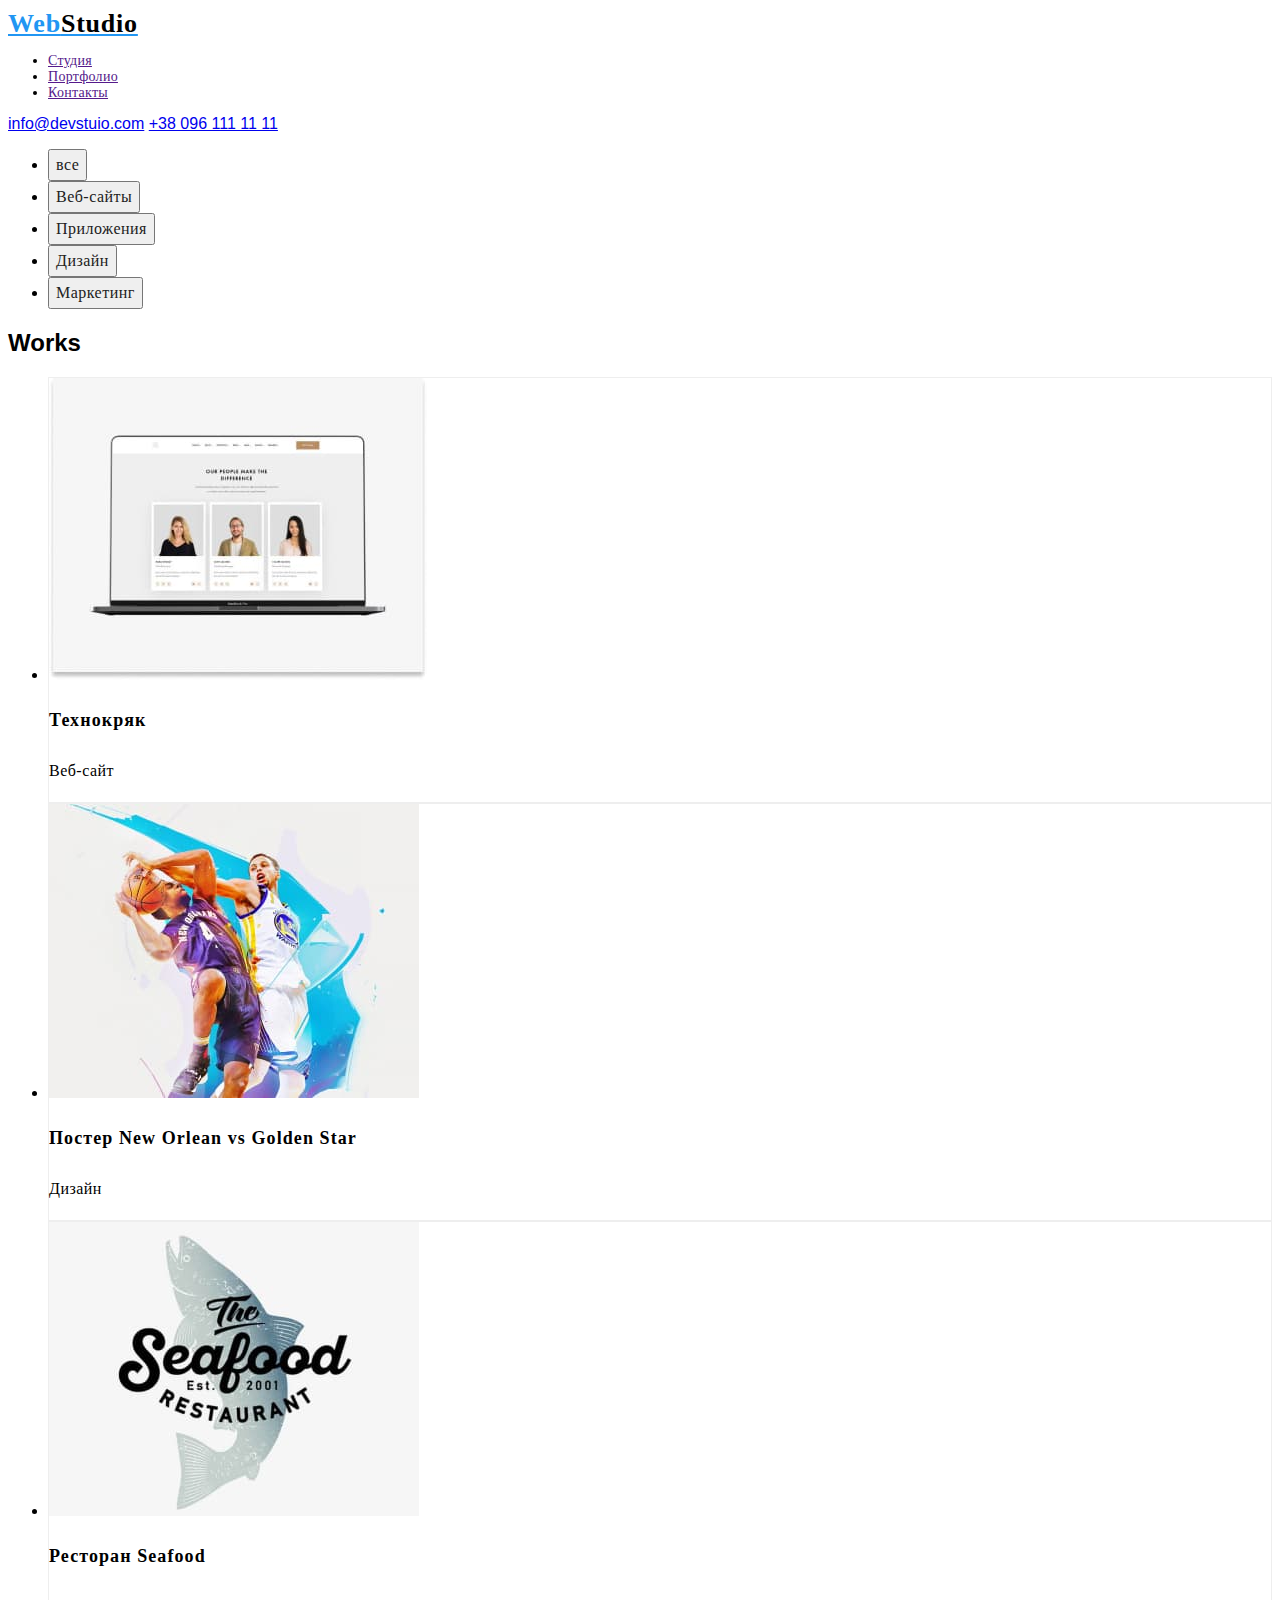
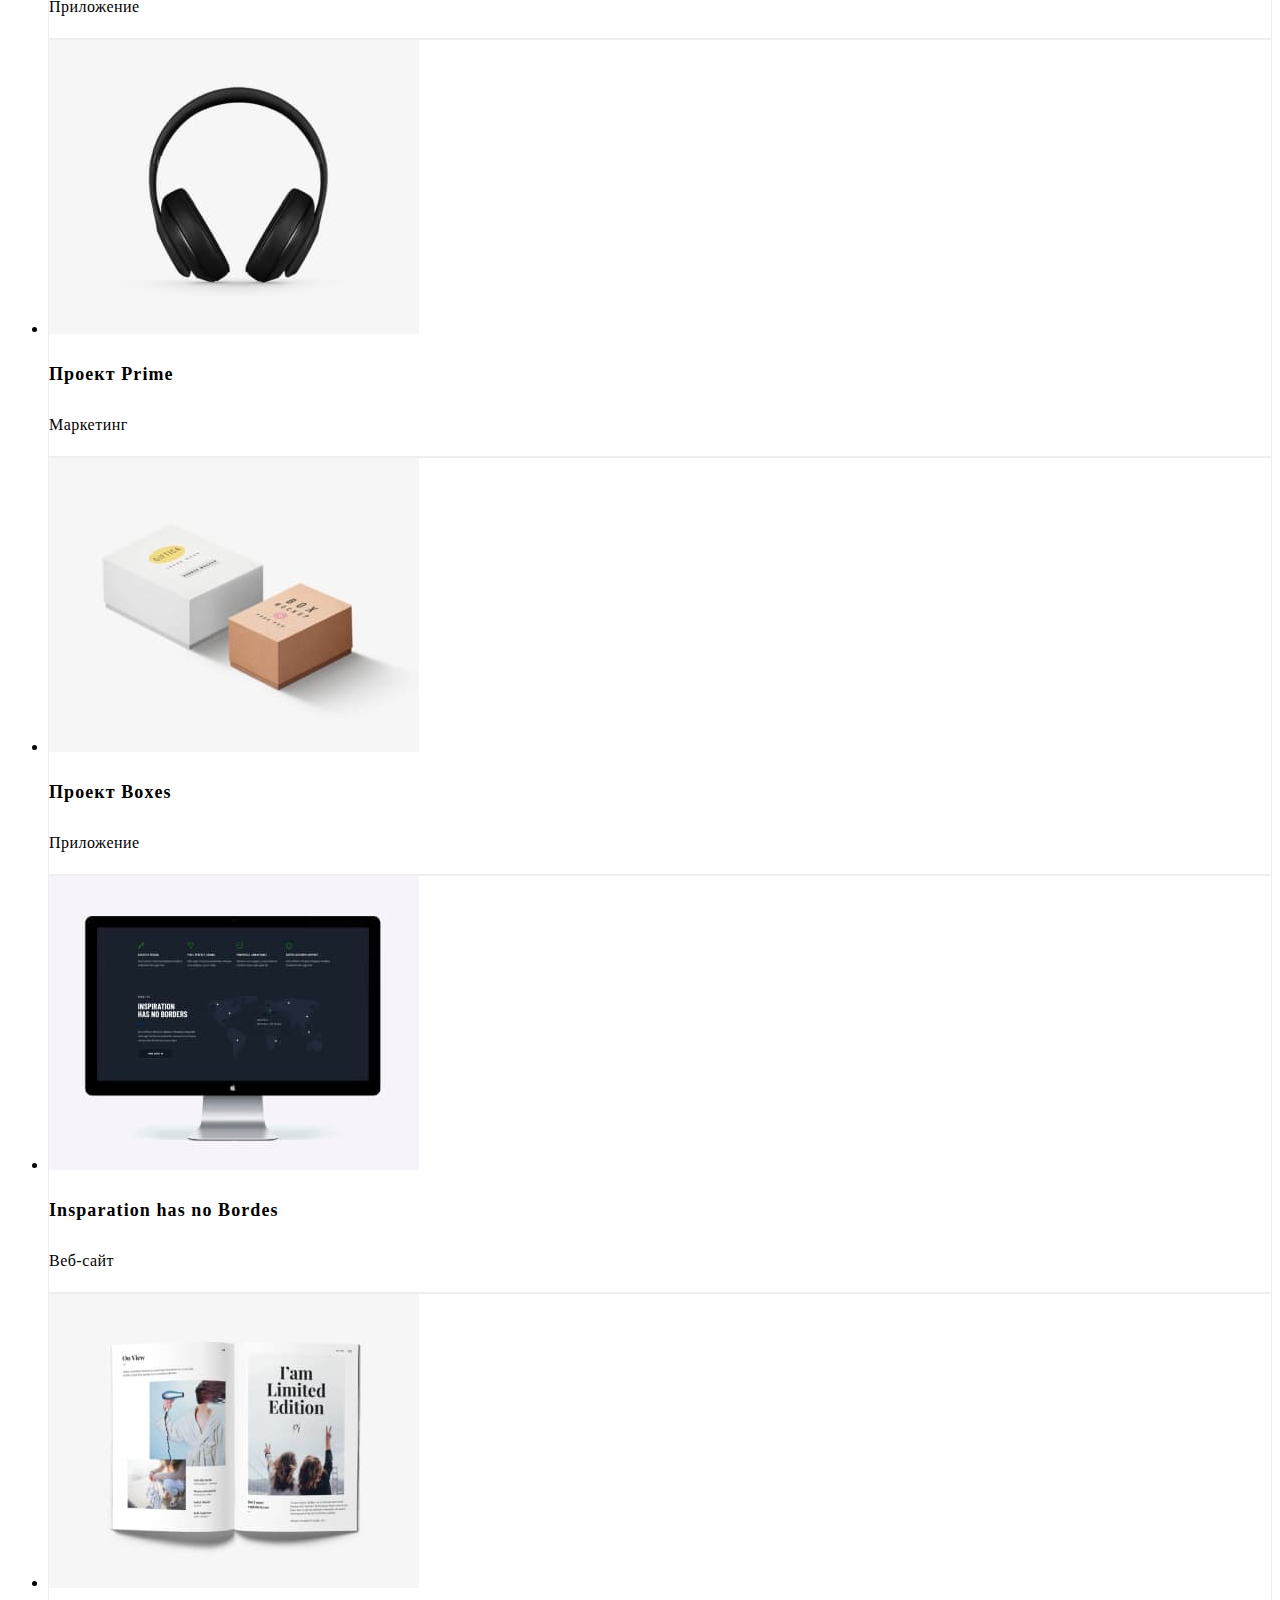
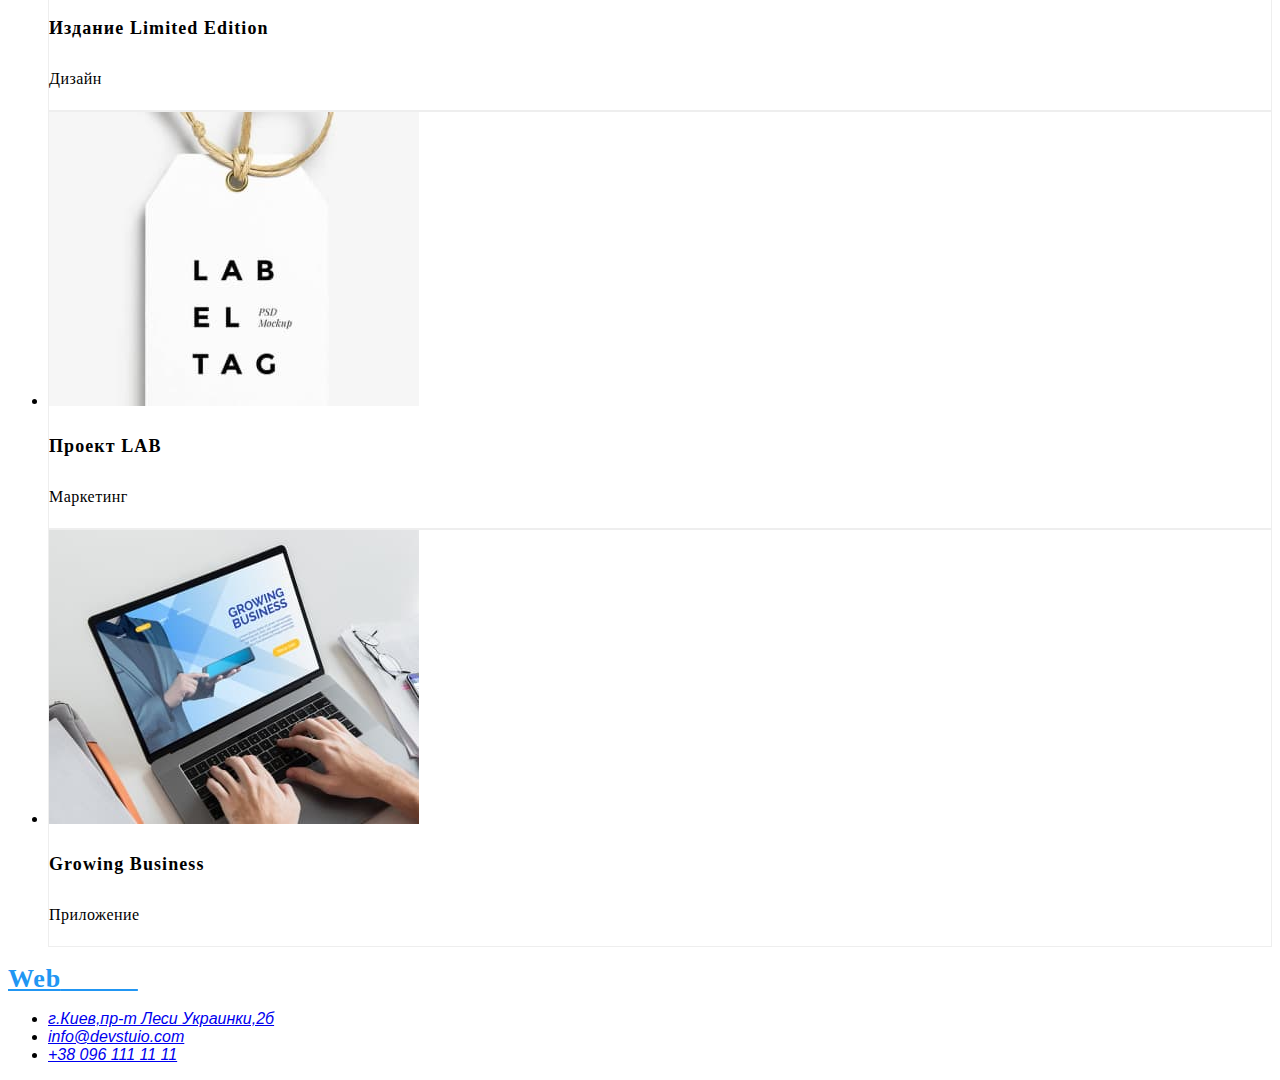
==== portfolio.html @ 61d1430e "Create portfolio.html" ====
<!DOCTYPE html>
<html lang="en">
<head>
    <meta charset="UTF-8">
    <meta http-equiv="X-UA-Compatible" content="IE=edge">
    <meta name="viewport" content="width=device-width, initial-scale=1.0">
    <title>Портфолио</title>
    <link href="./css/style.css" rel="stylesheet"/>
</head>
<body>
    <header>
        <nav>
          <a href="" class="logo">Web<span class="logo-studio-header">Studio</span>
          </a>
          <ul class="nav">
            <li><a href="">Студия</a></li>
            <li><a href="">Портфолио</a></li>
            <li><a href="">Контакты</a></li>
          </ul>
        </nav>
        <a class="link-contacts" href="mailto:info@devstuio.com">info@devstuio.com</a>
        <a class="link-contacts" href="tel:+380961111111">+38 096 111 11 11</a>
      </header>
    <main>
        <!--Portfolio-->
        <!--Filtres-->
        <ul class="filter">
            <li><button class="button">все</button></li>
            <li><button class="button">Веб-сайты</button></li>
            <li><button class="button">Приложения</button></li>
            <li><button class="button">Дизайн</button></li>
            <li><button class="button">Маркетинг</button></li>
        </ul>
        <!--Works-->
        <section>
            <h2 class="works">Works</h2>
            <ul>
                <li class="work-item">
                    <img class="work-img" src="./images/work1.jpg" alt="Ноутбук с открытым веб-сайтом Технокряк">
                    <p class="work-tag">Технокряк</p>
                    <h3 class="work-title">Веб-сайт</h3>
                </li>
                <li class="work-item">
                    <img class="work-img" src="./images/work2.jpg" alt="Постер с двумя баскетболистами">
                    <p class="work-tag">Постер New Orlean vs Golden Star</p>
                    <h3 class="work-title">Дизайн</h3>
                </li>
                <li class="work-item">
                    <img class="work-img" src="./images/work3.jpg" alt="Рыба на белом фоне">
                    <p class="work-tag">Ресторан Seafood</p>
                    <h3 class="work-title">Приложение</h3>
                </li>
                <li class="work-item">
                    <img class="work-img" src="./images/work4.jpg" alt="Наушники">
                    <p class="work-tag">Проект Prime</p>
                    <h3 class="work-title">Маркетинг</h3>
                </li>
                <li class="work-item">
                    <img class="work-img" src="./images/work5.jpg" alt="Коричневая коробка в тени белой большой">
                    <p class="work-tag">Проект Boxes</p>
                    <h3 class="work-title">Приложение</h3>
                </li>
                <li class="work-item">
                    <img class="work-img" src="./images/work6.jpg" alt="Монитор с изображением карты мира в черном фоне">
                    <p class="work-tag">Insparation has no Bordes</p>
                    <h3 class="work-title">Веб-сайт</h3>
                </li>
                <li class="work-item">
                    <img class="work-img" src="./images/work7.jpg" alt="Открытый журнал">
                    <p class="work-tag">Издание Limited Edition</p>
                    <h3 class="work-title">Дизайн</h3>
                </li>
                <li class="work-item">
                    <img class="work-img" src="./images/work8.jpg" alt="Белая бирка Lab el tag на белом фоне">
                    <p class="work-tag">Проект LAB</p>
                    <h3 class="work-title">Маркетинг</h3>
                </li>
                <li class="work-item">
                    <img class="work-img" src="./images/work9.jpg" alt="Ноутбук с сайтом Growing">
                    <p class="work-tag">Growing Business</p>
                    <h3 class="work-title">Приложение</h3>
                </li>
            </ul>
        </section>

    </main>
     <!--footer-->
  <footer>
    <a href="" class="logo">Web<span class="logo-studio-footer">Studio</span>
    </a>
    <address>
      <ul>
          <li>
            <a
              class="link-google-maps"
              href="https://www.google.com.ua/maps/place/бул.+Леси+Украинки,+2,+Киев,+02000/@50.4378622,30.524588,18z/data=!4m5!3m4!1s0x40d4cf01cf686589:0x1debb33ce8d40a66!8m2!3d50.4380034!4d30.5252958?hl=ua">г.Киев,пр-т
              Леси Украинки,2б</a>
          </li>
          <li>
            <a class="link-mail" href="mailto:info@devstuio.com">info@devstuio.com</a>
          </li>
          <li>
            <a class="link-phone" href="tel:+380961111111">+38 096 111 11 11</a>
          </li>
      </ul>
      
    </address>
  </footer> 
    
</body>
</html>
---- css/style.css ----
body {
    font-family: 'Roboto','Raleway', sans-serif;
}
/* index */
/*color-logo-Web: 2196F3 
 color-logo-studio: black(header) and white(footer) 
 color-link-mail/phone: 757575 
 color-font-features: 757575 
 color-background-hero: 2F303A 
 color-font-features-title: 212121 
 color-background-features: E5E5E5 
 color-background-ourteam: F5F4FA 
 color-background-header: ECECEC 
 color-bacground-footer: 2F303A 
 color-font-link-footer: #FFFFFF 60% 
 */

/* portfolio */
/* color-background: E5E5E5
   color-button: F5F4FA
   color-button-font: 212121
   color-hover-focus-button: 2196F3
   color-hover-focus-button-font: white
   color-background-container: EEEEEE
   color-work-tag: 212121
   color-title: 757575
*/

/* Header */
.logo {
  font-family: 'Raleway';
  font-style: normal;
  font-weight: 700;
  font-size: 26px;
  line-height: 31px;
  letter-spacing: 0.03em;
  color: #2196f3;
}

.logo-studio-header {
  color: black;
}

.logo-studio-footer {
  color: white;
}

.nav {
  font-family: 'Roboto';
  font-style: normal;
  font-weight: 500;
  font-size: 14px;
  line-height: 16px;
  letter-spacing: 0.02em;

}
.nav:hover,
.nav:focus {
}

.link-contacts {
}
.link-contacts:hover,
.link-contacts:focus {
}
/* main */
.hero {
}

.main-title {
}
.button-order {
}
/* Features */
.features {
}
.features-item {
}
.features-title {
}
.features-text {
}
/* Our-works */
.our-works-title {
}
.our-works {
}
/* Our team */
.our-team {
}
.team-img {
}

.team-item {
}

.team-title {
}

.team-text {
}
/* footer */
.link-google-maps {
}

.link-contacts-footer {
  color: rgba(255, 255, 255, 60%);
}
/* Portfolio */
/* filter */
.filter {
}

.button {
  font-family: 'Roboto';
  font-style: normal;
  font-weight: 500;
  font-size: 16px;
  line-height: 26px;
  text-align: center;
  letter-spacing: 0.03em;
  color: #212121;
}
/* Works */
.works {
}

.work-item {
  background: #ffffff;
  border: 1px solid #eeeeee;
  box-sizing: border-box;
}

.work-img {
}

.work-tag {
    font-family: 'Roboto';
    font-style: normal;
    font-weight: 700;
    font-size: 18px;
    line-height: 36px;
    letter-spacing: 0.06em;
}

.work-title {
    font-family: 'Roboto';
    font-style: normal;
    font-weight: 400;
    font-size: 16px;
    line-height: 30px;
    letter-spacing: 0.03em;
}
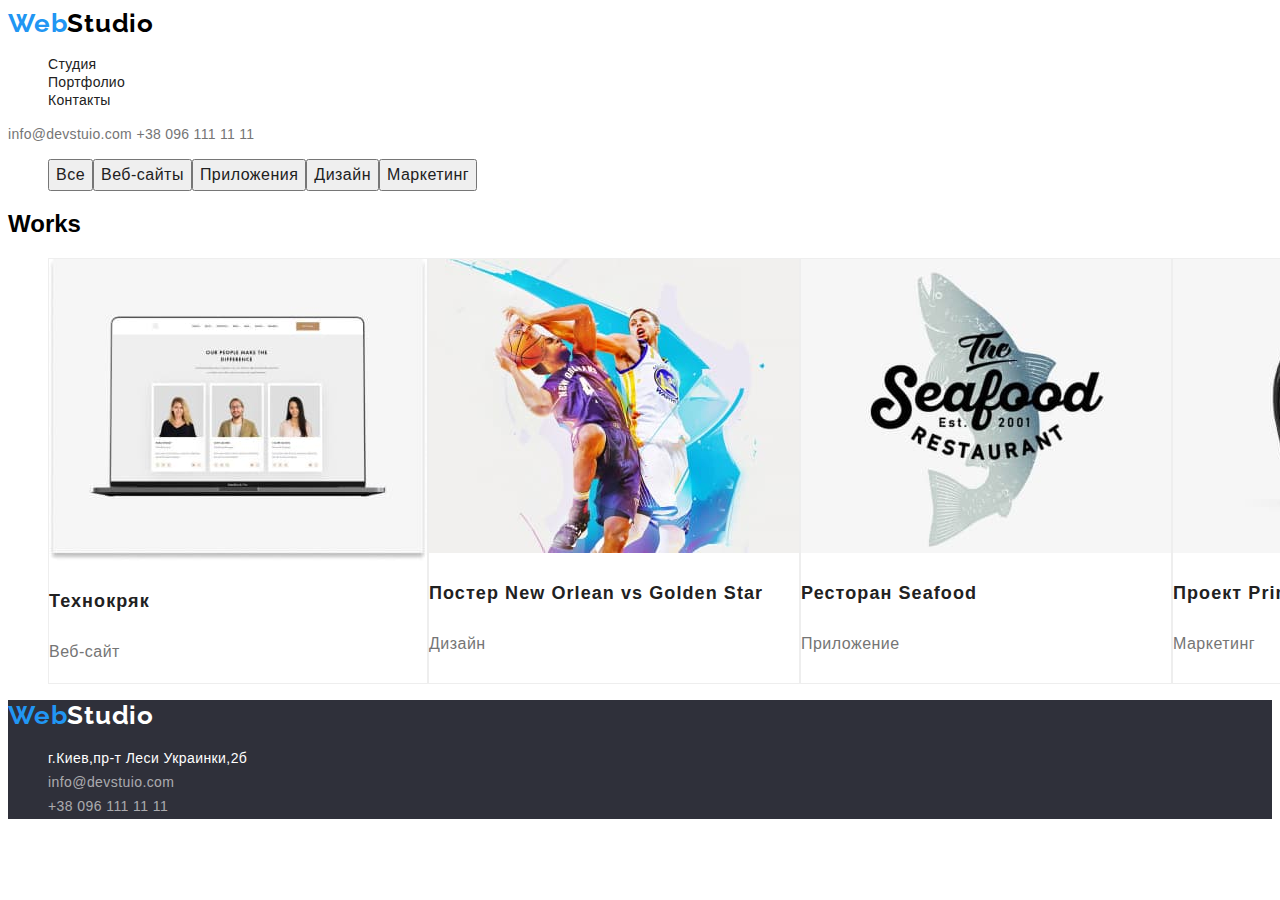
==== commit 9a15daaa: "Update portfolio.html" ====
--- a/portfolio.html
+++ b/portfolio.html
@@ -4,28 +4,32 @@
     <meta charset="UTF-8">
     <meta http-equiv="X-UA-Compatible" content="IE=edge">
     <meta name="viewport" content="width=device-width, initial-scale=1.0">
+    <link rel="preconnect" href="https://fonts.googleapis.com">
+    <link rel="preconnect" href="https://fonts.gstatic.com" crossorigin>
+    <link href="https://fonts.googleapis.com/css2?family=Raleway:wght@700&family=Roboto+Slab:wght@400;500;700&display=swap" rel="stylesheet">
     <title>Портфолио</title>
     <link href="./css/style.css" rel="stylesheet"/>
 </head>
+
 <body>
-    <header>
-        <nav>
-          <a href="" class="logo">Web<span class="logo-studio-header">Studio</span>
-          </a>
-          <ul class="nav">
-            <li><a href="">Студия</a></li>
-            <li><a href="">Портфолио</a></li>
-            <li><a href="">Контакты</a></li>
-          </ul>
-        </nav>
-        <a class="link-contacts" href="mailto:info@devstuio.com">info@devstuio.com</a>
-        <a class="link-contacts" href="tel:+380961111111">+38 096 111 11 11</a>
-      </header>
+  <header class="header" >
+    <a class="logo link" href="">Web<span class="logo-studio-header">Studio</span>
+      </a>
+    <nav>
+      <ul class="nav-list list">
+        <li><a class="nav link" href="./index.html">Студия</a></li>
+        <li><a class="nav link" href="">Портфолио</a></li>
+        <li><a class="nav link" href="">Контакты</a></li>
+      </ul>
+    </nav>
+    <a class="link-contacts link" href="mailto:info@devstuio.com">info@devstuio.com</a>
+    <a class="link-contacts link" href="tel:+380961111111">+38 096 111 11 11</a>
+  </header>
     <main>
         <!--Portfolio-->
         <!--Filtres-->
-        <ul class="filter">
-            <li><button class="button">все</button></li>
+        <ul class="filter list">
+            <li><button class="button">Все</button></li>
             <li><button class="button">Веб-сайты</button></li>
             <li><button class="button">Приложения</button></li>
             <li><button class="button">Дизайн</button></li>
@@ -34,7 +38,7 @@
         <!--Works-->
         <section>
             <h2 class="works">Works</h2>
-            <ul>
+            <ul class="works-list list">
                 <li class="work-item">
                     <img class="work-img" src="./images/work1.jpg" alt="Ноутбук с открытым веб-сайтом Технокряк">
                     <p class="work-tag">Технокряк</p>
@@ -85,27 +89,25 @@
 
     </main>
      <!--footer-->
-  <footer>
-    <a href="" class="logo">Web<span class="logo-studio-footer">Studio</span>
-    </a>
-    <address>
-      <ul>
-          <li>
-            <a
-              class="link-google-maps"
-              href="https://www.google.com.ua/maps/place/бул.+Леси+Украинки,+2,+Киев,+02000/@50.4378622,30.524588,18z/data=!4m5!3m4!1s0x40d4cf01cf686589:0x1debb33ce8d40a66!8m2!3d50.4380034!4d30.5252958?hl=ua">г.Киев,пр-т
-              Леси Украинки,2б</a>
-          </li>
-          <li>
-            <a class="link-mail" href="mailto:info@devstuio.com">info@devstuio.com</a>
-          </li>
-          <li>
-            <a class="link-phone" href="tel:+380961111111">+38 096 111 11 11</a>
-          </li>
-      </ul>
-      
-    </address>
-  </footer> 
+     <footer class="footer">
+      <a href="" class="logo link">Web<span class="logo-studio-footer">Studio</span>
+      </a>
+      <address>
+        <ul class="list">
+            <li>
+              <a class="link-googlemaps link"
+                href="https://www.google.com.ua/maps/place/бул.+Леси+Украинки,+2,+Киев,+02000/@50.4378622,30.524588,18z/data=!4m5!3m4!1s0x40d4cf01cf686589:0x1debb33ce8d40a66!8m2!3d50.4380034!4d30.5252958?hl=ua">г.Киев,пр-т
+                Леси Украинки,2б</a>
+            </li>
+            <li>
+              <a class="link-contacts-footer link" href="mailto:info@devstuio.com">info@devstuio.com</a>
+            </li>
+            <li>
+              <a class="link-contacts-footer link" href="tel:+380961111111">+38 096 111 11 11</a>
+            </li>
+        </ul>
+      </address>
+    </footer> 
     
 </body>
 </html>--- a/css/style.css
+++ b/css/style.css
@@ -1,6 +1,14 @@
 body {
-    font-family: 'Roboto','Raleway', sans-serif;
-}
+  font-family: Roboto, sans-serif;
+}
+.link {
+  text-decoration: none;
+  font-style: normal;
+}
+.list {
+  list-style-type: none;
+}
+
 /* index */
 /*color-logo-Web: 2196F3 
  color-logo-studio: black(header) and white(footer) 
@@ -27,12 +35,15 @@
 */
 
 /* Header */
+.header {
+  background-color: ECECEC;
+}
+
 .logo {
   font-family: 'Raleway';
-  font-style: normal;
   font-weight: 700;
   font-size: 26px;
-  line-height: 31px;
+  line-height: 1.19;
   letter-spacing: 0.03em;
   color: #2196f3;
 }
@@ -46,48 +57,105 @@
 }
 
 .nav {
-  font-family: 'Roboto';
-  font-style: normal;
-  font-weight: 500;
-  font-size: 14px;
-  line-height: 16px;
+  font-weight: 500;
+  font-size: 14px;
+  line-height: 1.14;
   letter-spacing: 0.02em;
-
-}
+  color: #212121;
+}
+
 .nav:hover,
 .nav:focus {
+  color: #2196f3;
 }
 
 .link-contacts {
-}
+  font-weight: 500;
+  font-size: 14px;
+  line-height: 1.14;
+  letter-spacing: 0.02em;
+  color: #757575;
+}
+
 .link-contacts:hover,
 .link-contacts:focus {
-}
+  color: #2196f3;
+}
+
 /* main */
 .hero {
-}
-
-.main-title {
-}
+  background-color: #2f303a;
+}
+
+.hero-title {
+  font-weight: 900;
+  font-size: 44px;
+  line-height: 1.36;
+  text-align: center;
+  letter-spacing: 0.06em;
+  text-transform: uppercase;
+  color: #ffffff;
+}
+
 .button-order {
-}
+  background-color: #2196f3;
+  font-weight: 700;
+  font-size: 16px;
+  line-height: 1.875;
+  display: flex;
+  align-items: center;
+  text-align: center;
+  letter-spacing: 0.06em;
+  color: #ffffff;
+}
+
 /* Features */
 .features {
 }
+
 .features-item {
 }
+
 .features-title {
-}
+  font-weight: 700;
+  font-size: 14px;
+  line-height: 1.14;
+  letter-spacing: 0.03em;
+  text-transform: uppercase;
+  color: #212121;
+}
+
 .features-text {
-}
+  font-weight: 400;
+  font-size: 14px;
+  line-height: 1.7;
+  letter-spacing: 0.03em;
+  color: #757575;
+}
+
 /* Our-works */
 .our-works-title {
-}
+  font-weight: 700;
+  font-size: 36px;
+  line-height: 1.16;
+  text-align: center;
+  letter-spacing: 0.03em;
+  color: #212121;
+}
+
 .our-works {
 }
+
 /* Our team */
 .our-team {
-}
+  font-weight: 700;
+  font-size: 36px;
+  line-height: 1.16;
+  text-align: center;
+  letter-spacing: 0.03em;
+    color: #212121;
+}
+
 .team-img {
 }
 
@@ -95,36 +163,73 @@
 }
 
 .team-title {
+  font-weight: 500;
+  font-size: 16px;
+  line-height: 1.18;
+  text-align: center;
+  letter-spacing: 0.03em;
+  color: #212121;
 }
 
 .team-text {
-}
+  font-weight: 400;
+  font-size: 16px;
+  line-height: 19px;
+  text-align: center;
+  letter-spacing: 0.03em;
+  color: #757575;
+}
+
 /* footer */
-.link-google-maps {
+.footer {
+  background-color: #2f303a;
+}
+
+.link-googlemaps {
+  font-weight: 400;
+  font-size: 14px;
+  line-height: 1.7;
+  letter-spacing: 0.03em;
+  color: #ffffff;
 }
 
 .link-contacts-footer {
-  color: rgba(255, 255, 255, 60%);
-}
+  font-weight: 400;
+  font-size: 14px;
+  line-height: 1.7;
+  letter-spacing: 0.03em;
+  color: rgba(255, 255, 255, 0.6);
+}
+
 /* Portfolio */
 /* filter */
 .filter {
+  display: flex;
 }
 
 .button {
-  font-family: 'Roboto';
-  font-style: normal;
-  font-weight: 500;
-  font-size: 16px;
-  line-height: 26px;
-  text-align: center;
-  letter-spacing: 0.03em;
-  color: #212121;
-}
+  font-weight: 500;
+  font-size: 16px;
+  line-height: 1.6;
+  text-align: center;
+  letter-spacing: 0.03em;
+  color: #212121;
+}
+
+.button:hover,
+.button:focus {
+  background-color: #2196f3;
+  color: white;
+}
+
 /* Works */
 .works {
 }
 
+.works-list {
+  display: flex;
+  flex-direction: row;
+}
 .work-item {
   background: #ffffff;
   border: 1px solid #eeeeee;
@@ -135,19 +240,17 @@
 }
 
 .work-tag {
-    font-family: 'Roboto';
-    font-style: normal;
-    font-weight: 700;
-    font-size: 18px;
-    line-height: 36px;
-    letter-spacing: 0.06em;
+  font-weight: 700;
+  font-size: 18px;
+  line-height: 2;
+  letter-spacing: 0.06em;
+  color:#212121;
 }
 
 .work-title {
-    font-family: 'Roboto';
-    font-style: normal;
-    font-weight: 400;
-    font-size: 16px;
-    line-height: 30px;
-    letter-spacing: 0.03em;
-}
+  font-weight: 400;
+  font-size: 16px;
+  line-height: 1.87;
+  letter-spacing: 0.03em;
+  color: #757575;
+}
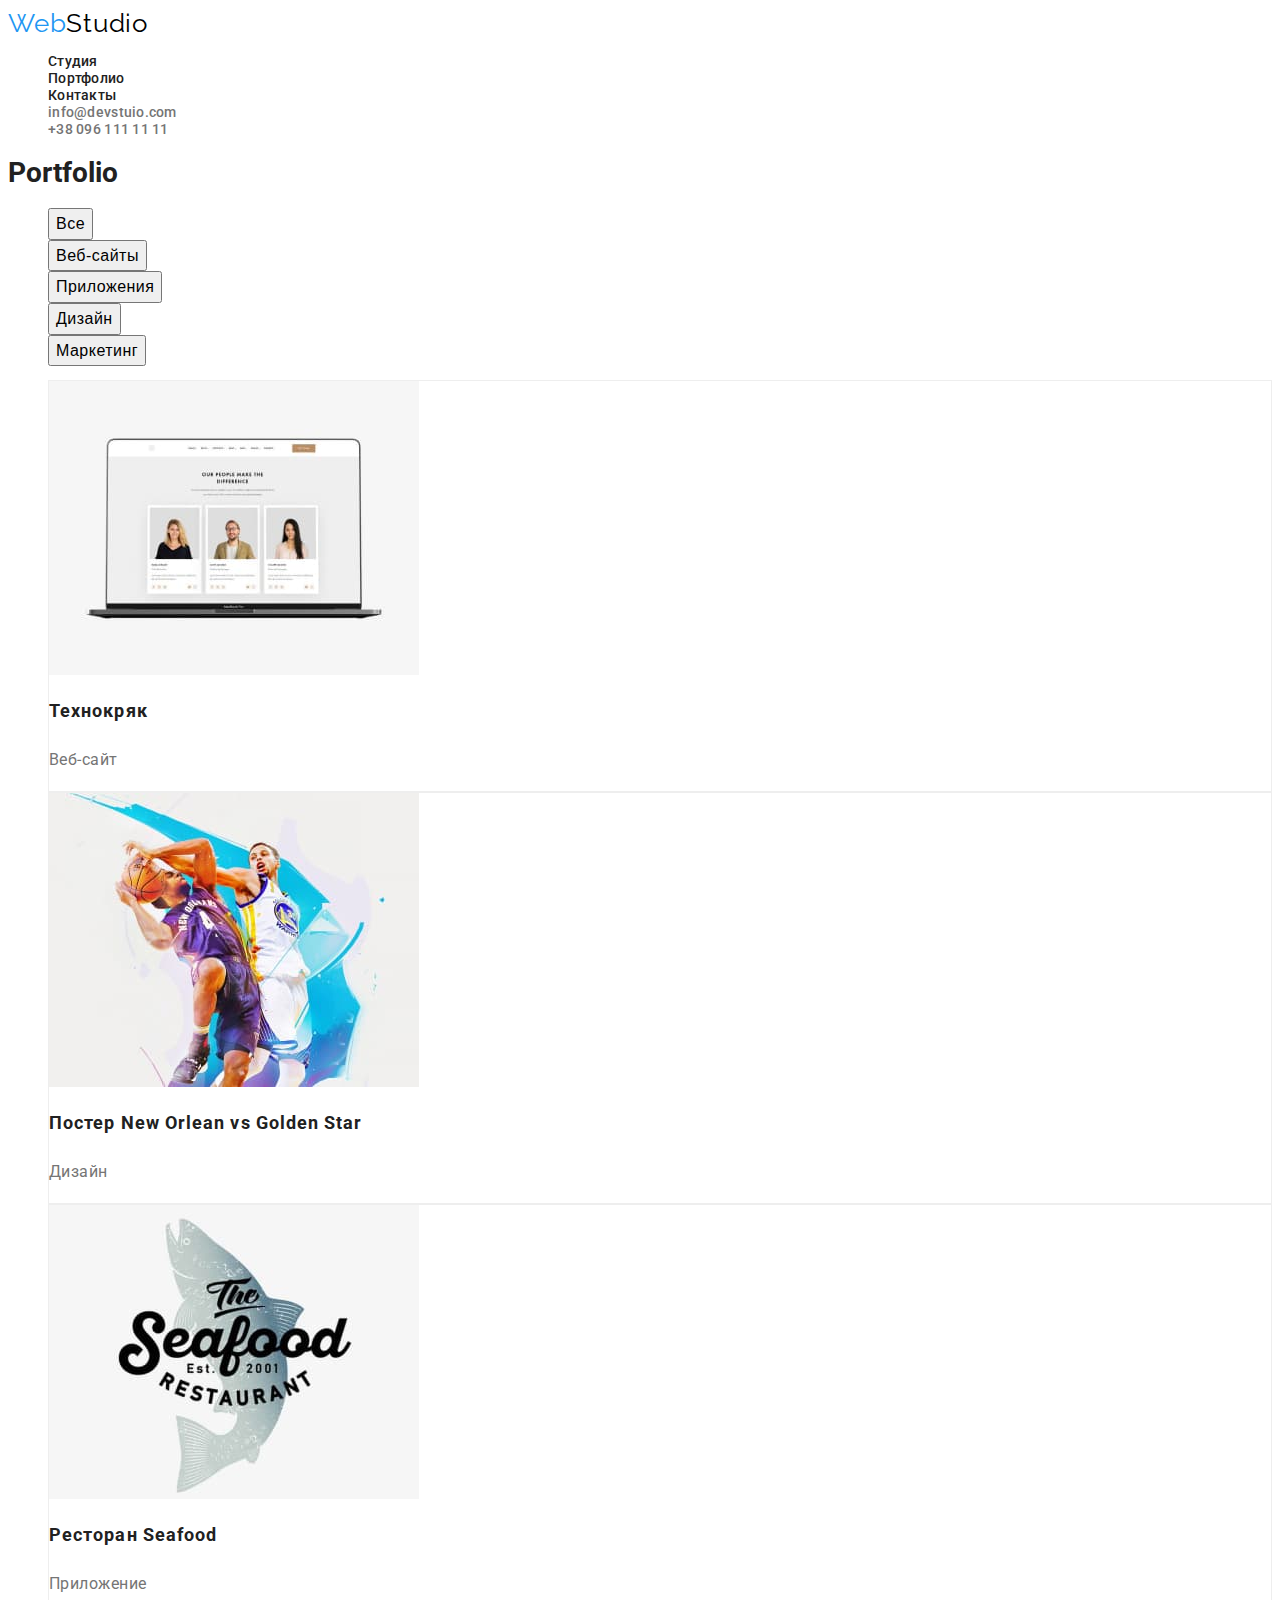
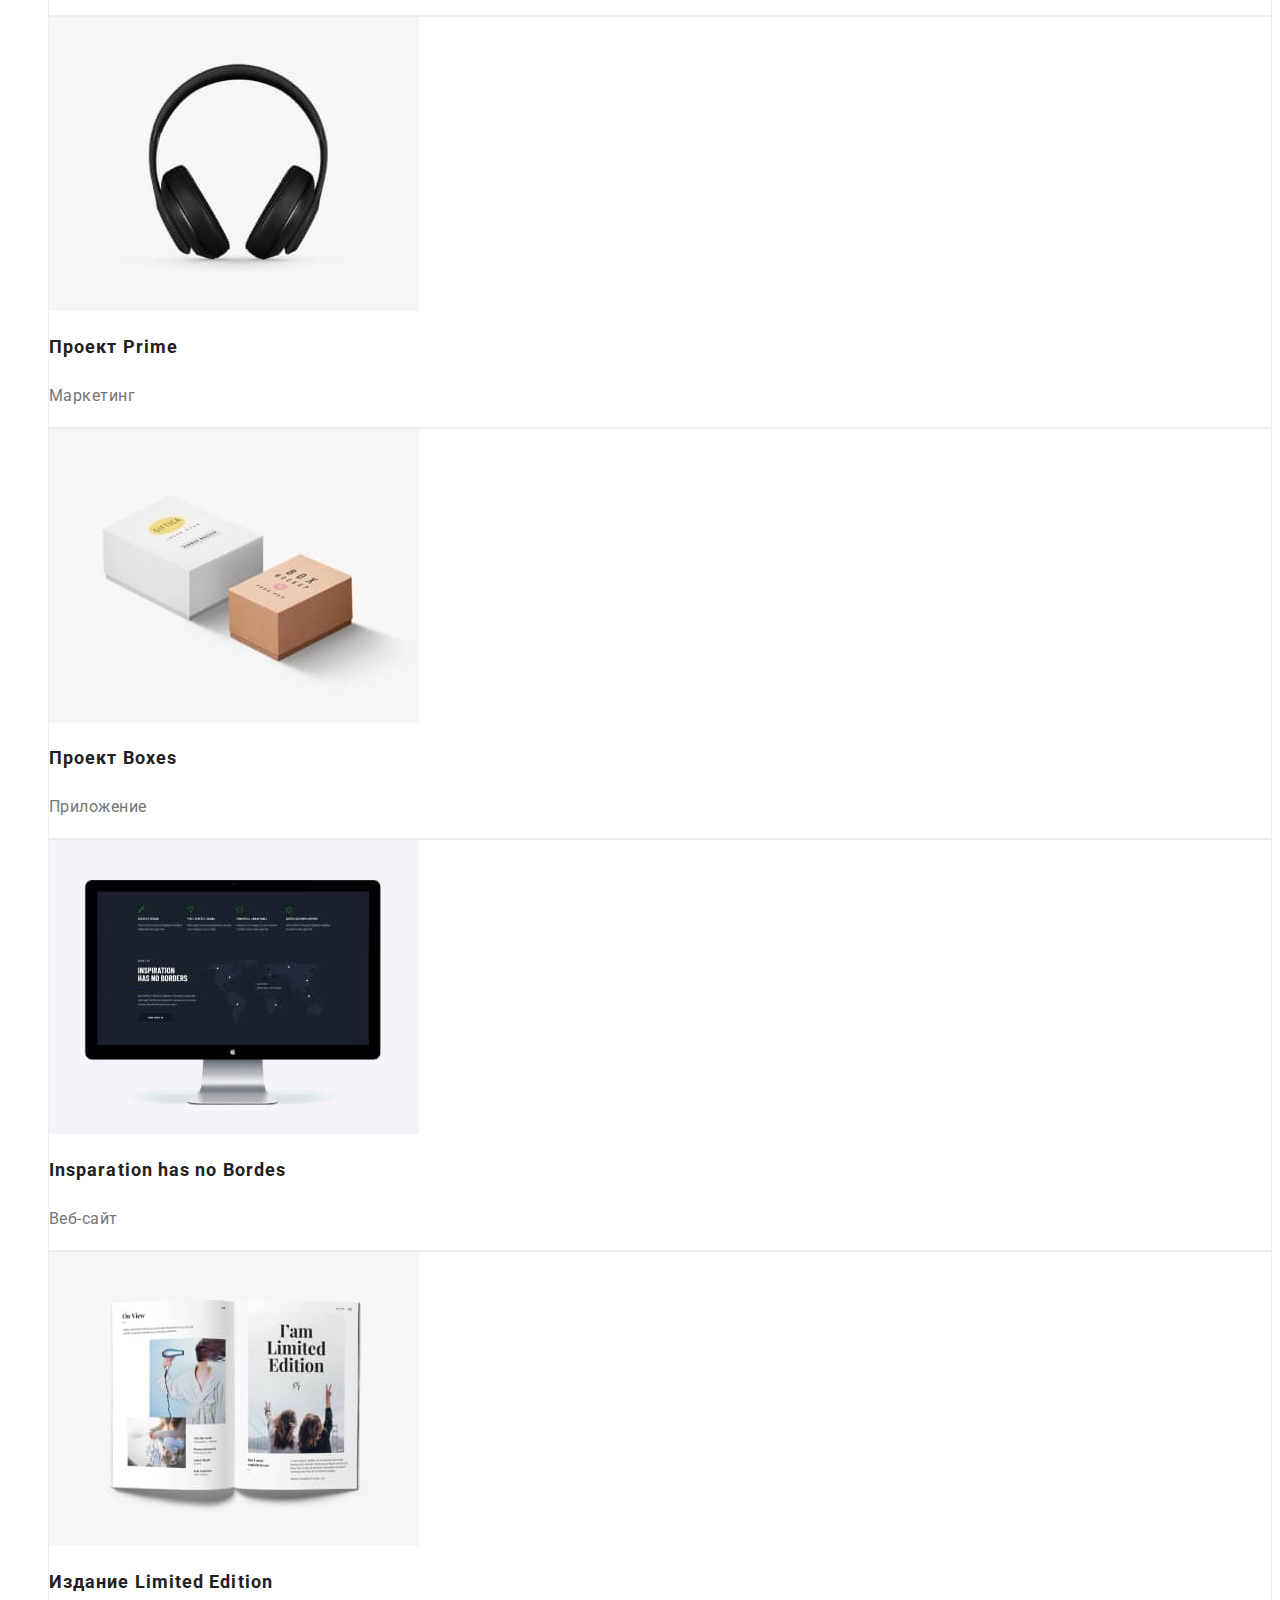
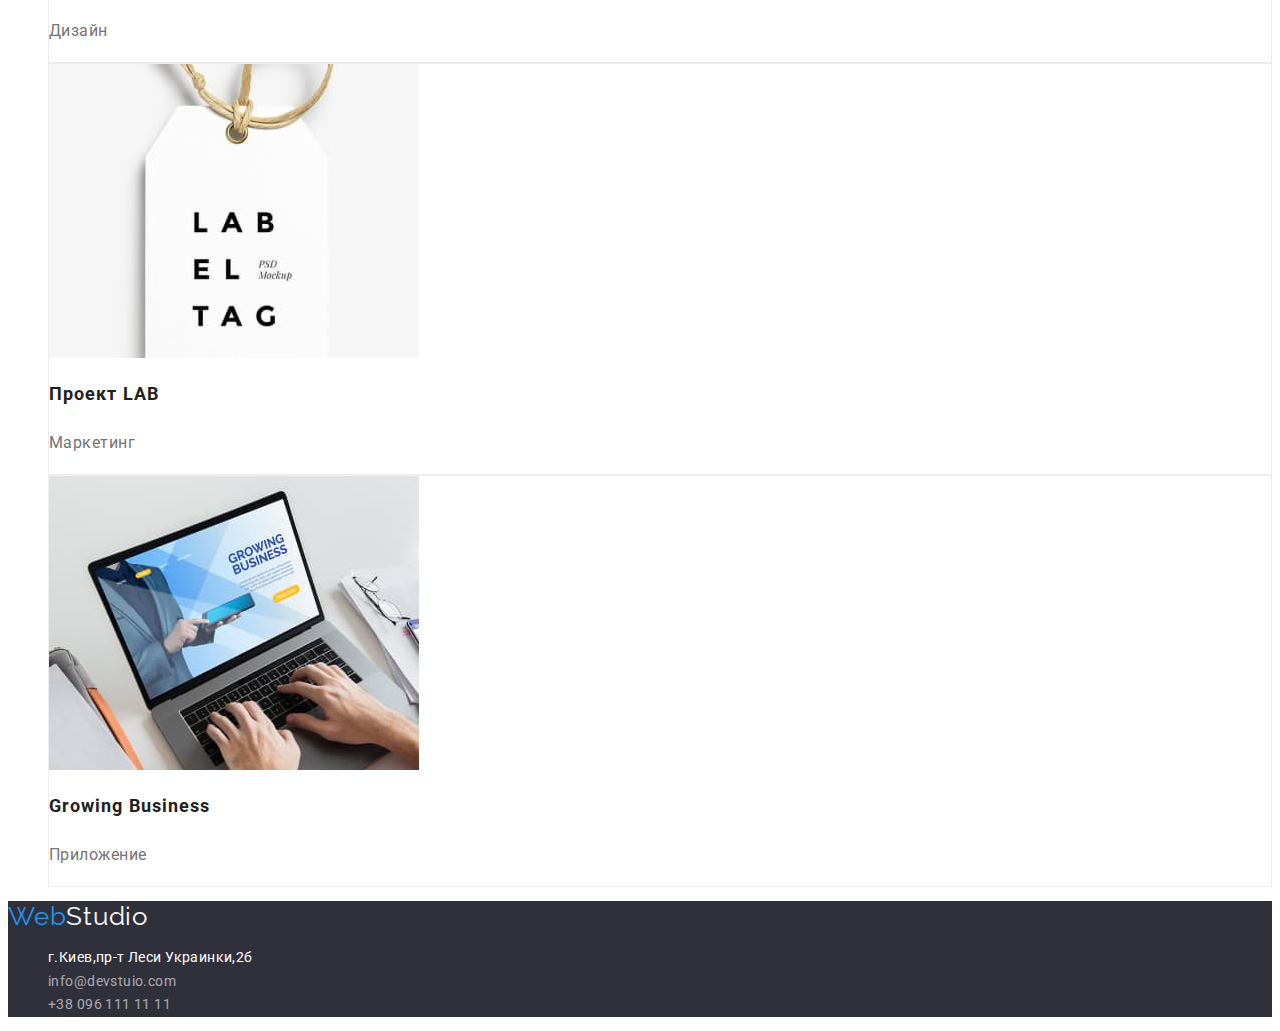
==== commit 212b2bb7: "Update portfolio.html" ====
--- a/portfolio.html
+++ b/portfolio.html
@@ -6,7 +6,7 @@
     <meta name="viewport" content="width=device-width, initial-scale=1.0">
     <link rel="preconnect" href="https://fonts.googleapis.com">
     <link rel="preconnect" href="https://fonts.gstatic.com" crossorigin>
-    <link href="https://fonts.googleapis.com/css2?family=Raleway:wght@700&family=Roboto+Slab:wght@400;500;700&display=swap" rel="stylesheet">
+    <link href="https://fonts.googleapis.com/css2?family=Raleway:wght@700&family=Roboto:wght@400;500;700&display=swap" rel="stylesheet">
     <title>Портфолио</title>
     <link href="./css/style.css" rel="stylesheet"/>
 </head>
@@ -20,69 +20,70 @@
         <li><a class="nav link" href="./index.html">Студия</a></li>
         <li><a class="nav link" href="">Портфолио</a></li>
         <li><a class="nav link" href="">Контакты</a></li>
+        <li><a class="link-contacts link" href="mailto:info@devstuio.com">info@devstuio.com</a></li>
+        <li><a class="link-contacts link" href="tel:+380961111111">+38 096 111 11 11</a></li>
       </ul>
     </nav>
-    <a class="link-contacts link" href="mailto:info@devstuio.com">info@devstuio.com</a>
-    <a class="link-contacts link" href="tel:+380961111111">+38 096 111 11 11</a>
+    
   </header>
     <main>
         <!--Portfolio-->
-        <!--Filtres-->
-        <ul class="filter list">
-            <li><button class="button">Все</button></li>
-            <li><button class="button">Веб-сайты</button></li>
-            <li><button class="button">Приложения</button></li>
-            <li><button class="button">Дизайн</button></li>
-            <li><button class="button">Маркетинг</button></li>
-        </ul>
-        <!--Works-->
         <section>
-            <h2 class="works">Works</h2>
+            <h1>Portfolio</h1>
+            <!--Filtres-->
+            <ul class="filter list">
+                <li><button class="button">Все</button></li>
+                <li><button class="button">Веб-сайты</button></li>
+                <li><button class="button">Приложения</button></li>
+                <li><button class="button">Дизайн</button></li>
+                <li><button class="button">Маркетинг</button></li>
+            </ul>
+            <!--Works-->
             <ul class="works-list list">
                 <li class="work-item">
                     <img class="work-img" src="./images/work1.jpg" alt="Ноутбук с открытым веб-сайтом Технокряк">
-                    <p class="work-tag">Технокряк</p>
-                    <h3 class="work-title">Веб-сайт</h3>
+                    <h2 class="work-tag">Технокряк</h2>
+                    <p class="work-title">Веб-сайт</p>
                 </li>
                 <li class="work-item">
                     <img class="work-img" src="./images/work2.jpg" alt="Постер с двумя баскетболистами">
-                    <p class="work-tag">Постер New Orlean vs Golden Star</p>
-                    <h3 class="work-title">Дизайн</h3>
+                    <h2 class="work-tag">Постер New Orlean vs Golden Star</h2>
+                    <p class="work-title">Дизайн</p>
                 </li>
                 <li class="work-item">
                     <img class="work-img" src="./images/work3.jpg" alt="Рыба на белом фоне">
-                    <p class="work-tag">Ресторан Seafood</p>
-                    <h3 class="work-title">Приложение</h3>
+                    <h2 class="work-tag">Ресторан Seafood</h2>
+                    <p class="work-title">Приложение</p>
                 </li>
                 <li class="work-item">
                     <img class="work-img" src="./images/work4.jpg" alt="Наушники">
-                    <p class="work-tag">Проект Prime</p>
-                    <h3 class="work-title">Маркетинг</h3>
+                    <h2 class="work-tag">Проект Prime</h2>
+                    <p class="work-title">Маркетинг</p>
                 </li>
                 <li class="work-item">
                     <img class="work-img" src="./images/work5.jpg" alt="Коричневая коробка в тени белой большой">
-                    <p class="work-tag">Проект Boxes</p>
-                    <h3 class="work-title">Приложение</h3>
+                    <h2 class="work-tag">Проект Boxes</h2>
+                    <p class="work-title">Приложение</p>
                 </li>
                 <li class="work-item">
                     <img class="work-img" src="./images/work6.jpg" alt="Монитор с изображением карты мира в черном фоне">
-                    <p class="work-tag">Insparation has no Bordes</p>
-                    <h3 class="work-title">Веб-сайт</h3>
+                    <h2 class="work-tag">Insparation has no Bordes</h2>
+                    <p class="work-title">Веб-сайт</p>
                 </li>
                 <li class="work-item">
                     <img class="work-img" src="./images/work7.jpg" alt="Открытый журнал">
-                    <p class="work-tag">Издание Limited Edition</p>
-                    <h3 class="work-title">Дизайн</h3>
+                    <h2 class="work-tag">Издание Limited Edition</h2>
+                    <p class="work-title">Дизайн</p>
                 </li>
                 <li class="work-item">
                     <img class="work-img" src="./images/work8.jpg" alt="Белая бирка Lab el tag на белом фоне">
-                    <p class="work-tag">Проект LAB</p>
-                    <h3 class="work-title">Маркетинг</h3>
+                    <h2 class="work-tag">Проект LAB</h2>
+                    <p class="work-title">Маркетинг</p>
                 </li>
                 <li class="work-item">
                     <img class="work-img" src="./images/work9.jpg" alt="Ноутбук с сайтом Growing">
-                    <p class="work-tag">Growing Business</p>
-                    <h3 class="work-title">Приложение</h3>
+                    <h2 class="work-tag">Growing Business</h2>
+                    <p class="work-title">Приложение</p>
                 </li>
             </ul>
         </section>
@@ -92,7 +93,7 @@
      <footer class="footer">
       <a href="" class="logo link">Web<span class="logo-studio-footer">Studio</span>
       </a>
-      <address>
+      <address class="address">
         <ul class="list">
             <li>
               <a class="link-googlemaps link"
--- a/css/style.css
+++ b/css/style.css
@@ -1,9 +1,25 @@
+:root {
+  --main-font: 'Roboto', sans-serif;
+  --main-color: #212121;
+  --main-font-size: 14px;
+
+  --logo-font: 'Raleway', sans-serif;
+  --logo-webcolor: #2196f3;
+  --hover-focus-color: #2196f3;
+  --footer-background: #2f303a;
+  --link-contacts-color: #757575;
+  --description-text: #757575;
+  --button-order: #2196f3;
+  --ourteam-background: #f5f4fa;
+}
 body {
-  font-family: Roboto, sans-serif;
-}
+  font-family: var(--main-font);
+  color: var(--main-color);
+  font-size: var(--main-font-size);
+}
+
 .link {
   text-decoration: none;
-  font-style: normal;
 }
 .list {
   list-style-type: none;
@@ -34,55 +50,50 @@
    color-title: 757575
 */
 
-/* Header */
+/* ---------------------HEADER----------------- */
 .header {
-  background-color: ECECEC;
 }
 
 .logo {
-  font-family: 'Raleway';
-  font-weight: 700;
+  font-family: var(--logo-font);
   font-size: 26px;
   line-height: 1.19;
   letter-spacing: 0.03em;
-  color: #2196f3;
+  color: var(--logo-webcolor);
 }
 
 .logo-studio-header {
-  color: black;
-}
-
+  color: #000;
+}
 .logo-studio-footer {
-  color: white;
+  color: #fff;
 }
 
 .nav {
   font-weight: 500;
-  font-size: 14px;
   line-height: 1.14;
   letter-spacing: 0.02em;
-  color: #212121;
+  color: inherit;
 }
 
 .nav:hover,
 .nav:focus {
-  color: #2196f3;
+  color: var(--hover-focus-color);
 }
 
 .link-contacts {
   font-weight: 500;
-  font-size: 14px;
   line-height: 1.14;
   letter-spacing: 0.02em;
-  color: #757575;
+  color: var(--link-contacts-color);
 }
 
 .link-contacts:hover,
 .link-contacts:focus {
-  color: #2196f3;
-}
-
-/* main */
+  color: var(--hover-focus-color);
+}
+
+/* ---------------------MAIN----------------- */
 .hero {
   background-color: #2f303a;
 }
@@ -98,18 +109,17 @@
 }
 
 .button-order {
-  background-color: #2196f3;
-  font-weight: 700;
+  background-color: var(--button-order);
   font-size: 16px;
   line-height: 1.875;
-  display: flex;
   align-items: center;
   text-align: center;
   letter-spacing: 0.06em;
   color: #ffffff;
-}
-
-/* Features */
+  cursor: pointer;
+}
+
+/* ---------------------FEATURES---------------- */
 .features {
 }
 
@@ -117,43 +127,39 @@
 }
 
 .features-title {
-  font-weight: 700;
-  font-size: 14px;
   line-height: 1.14;
   letter-spacing: 0.03em;
   text-transform: uppercase;
-  color: #212121;
 }
 
 .features-text {
-  font-weight: 400;
-  font-size: 14px;
   line-height: 1.7;
   letter-spacing: 0.03em;
-  color: #757575;
-}
-
-/* Our-works */
+  color: var(--description-text);
+}
+
+/* ---------------------OUR WORKS----------------- */
+.our-team-section {
+  background-color: var(--ourteam-background);
+}
+
 .our-works-title {
-  font-weight: 700;
   font-size: 36px;
   line-height: 1.16;
   text-align: center;
   letter-spacing: 0.03em;
-  color: #212121;
 }
 
 .our-works {
 }
 
-/* Our team */
+/* ---------------------OUR TEAM----------------- */
 .our-team {
-  font-weight: 700;
   font-size: 36px;
   line-height: 1.16;
   text-align: center;
   letter-spacing: 0.03em;
-    color: #212121;
+
 }
 
 .team-img {
@@ -168,43 +174,42 @@
   line-height: 1.18;
   text-align: center;
   letter-spacing: 0.03em;
-  color: #212121;
 }
 
 .team-text {
-  font-weight: 400;
-  font-size: 16px;
-  line-height: 19px;
-  text-align: center;
-  letter-spacing: 0.03em;
-  color: #757575;
-}
-
-/* footer */
+  font-size: 16px;
+  line-height: 1.18;
+  text-align: center;
+  letter-spacing: 0.03em;
+  color: var(--description-text);
+}
+
+/* ---------------------FOOTER----------------- */
 .footer {
-  background-color: #2f303a;
-}
-
+  background-color: var(--footer-background);
+}
+.address {
+  font-style: normal;
+}
 .link-googlemaps {
-  font-weight: 400;
-  font-size: 14px;
   line-height: 1.7;
   letter-spacing: 0.03em;
   color: #ffffff;
 }
 
 .link-contacts-footer {
-  font-weight: 400;
-  font-size: 14px;
   line-height: 1.7;
   letter-spacing: 0.03em;
   color: rgba(255, 255, 255, 0.6);
 }
-
-/* Portfolio */
+.link-contacts-footer:hover,
+.link-contacts-footer:focus {
+  color: var(--hover-focus-color);
+}
+
+/* ---------------------PORTFOLIO----------------- */
 /* filter */
 .filter {
-  display: flex;
 }
 
 .button {
@@ -213,22 +218,20 @@
   line-height: 1.6;
   text-align: center;
   letter-spacing: 0.03em;
-  color: #212121;
+  cursor: pointer;
 }
 
 .button:hover,
 .button:focus {
-  background-color: #2196f3;
-  color: white;
-}
-
-/* Works */
+  background-color: var(--hover-focus-color);
+  color: #fff;
+}
+
+/* ---------------------WORKS----------------- */
 .works {
 }
 
 .works-list {
-  display: flex;
-  flex-direction: row;
 }
 .work-item {
   background: #ffffff;
@@ -240,11 +243,9 @@
 }
 
 .work-tag {
-  font-weight: 700;
   font-size: 18px;
   line-height: 2;
   letter-spacing: 0.06em;
-  color:#212121;
 }
 
 .work-title {
@@ -252,5 +253,5 @@
   font-size: 16px;
   line-height: 1.87;
   letter-spacing: 0.03em;
-  color: #757575;
-}
+  color: var(--description-text);
+}
